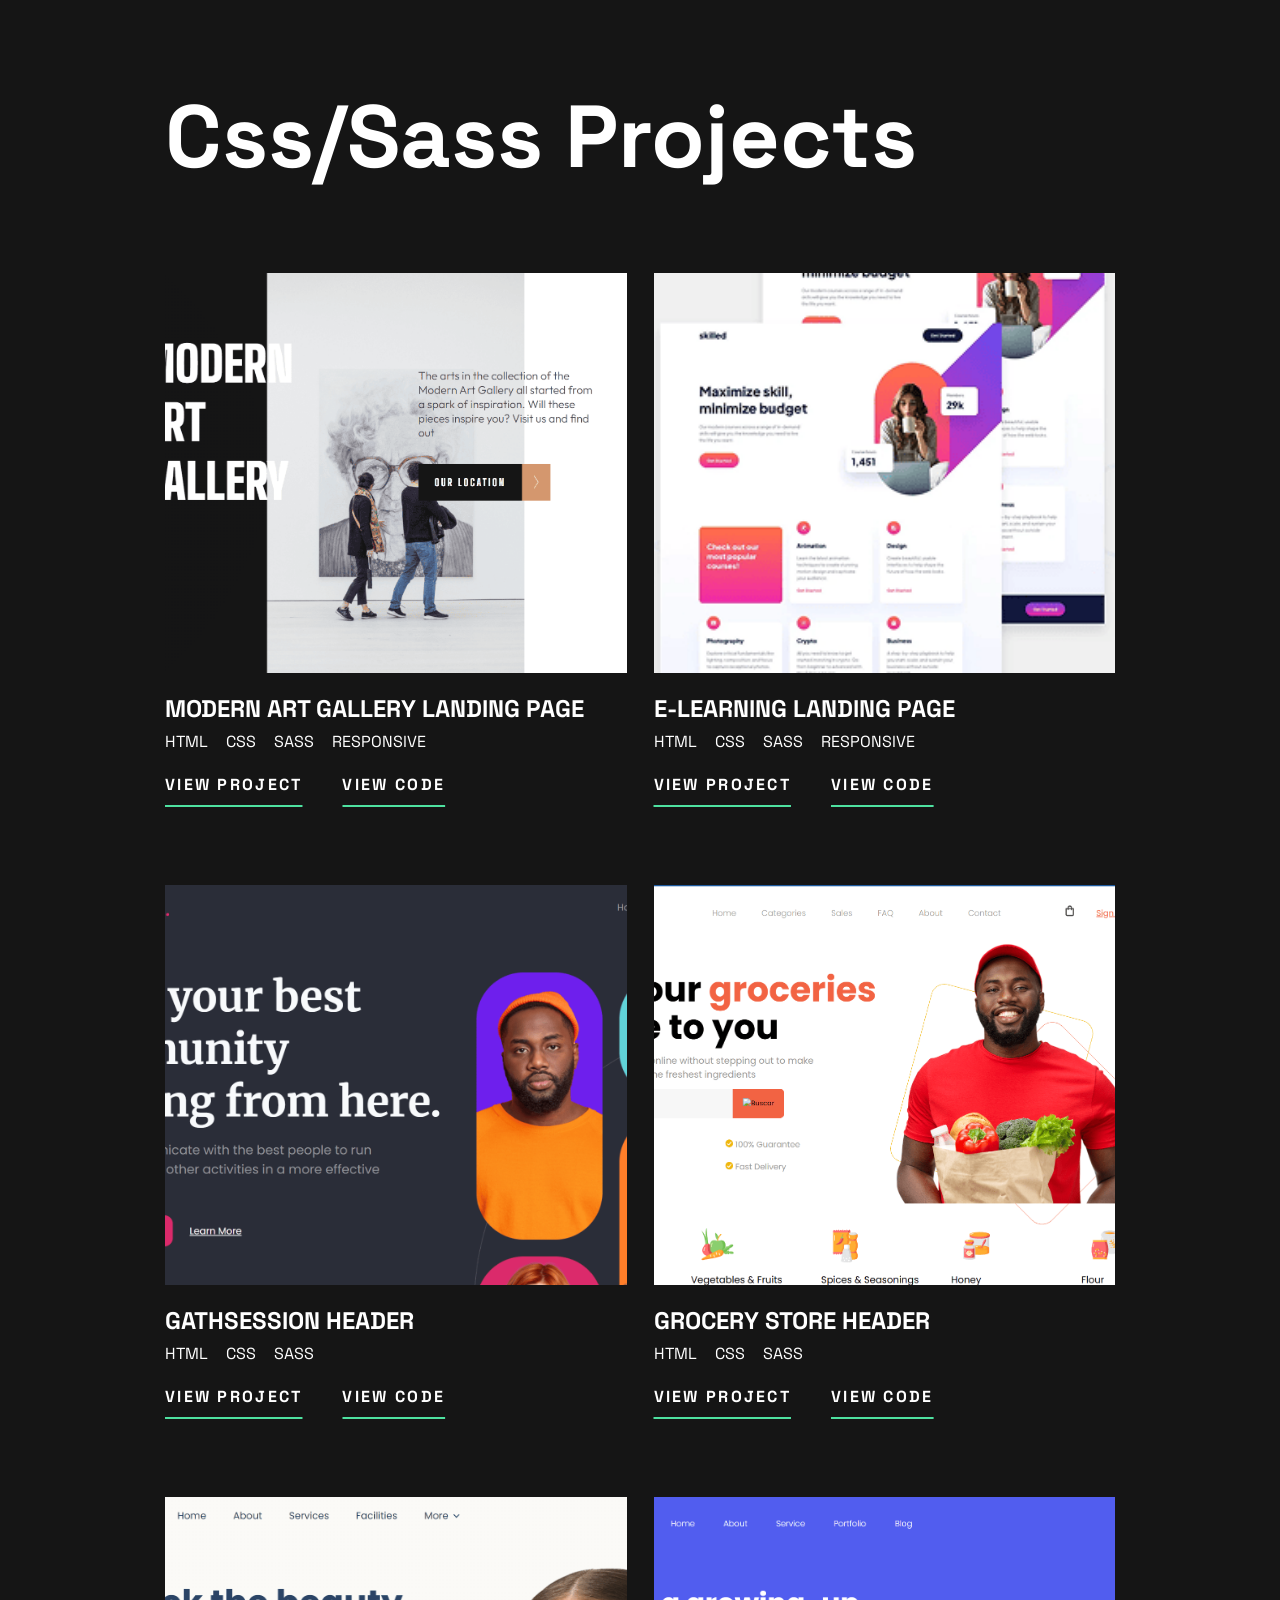
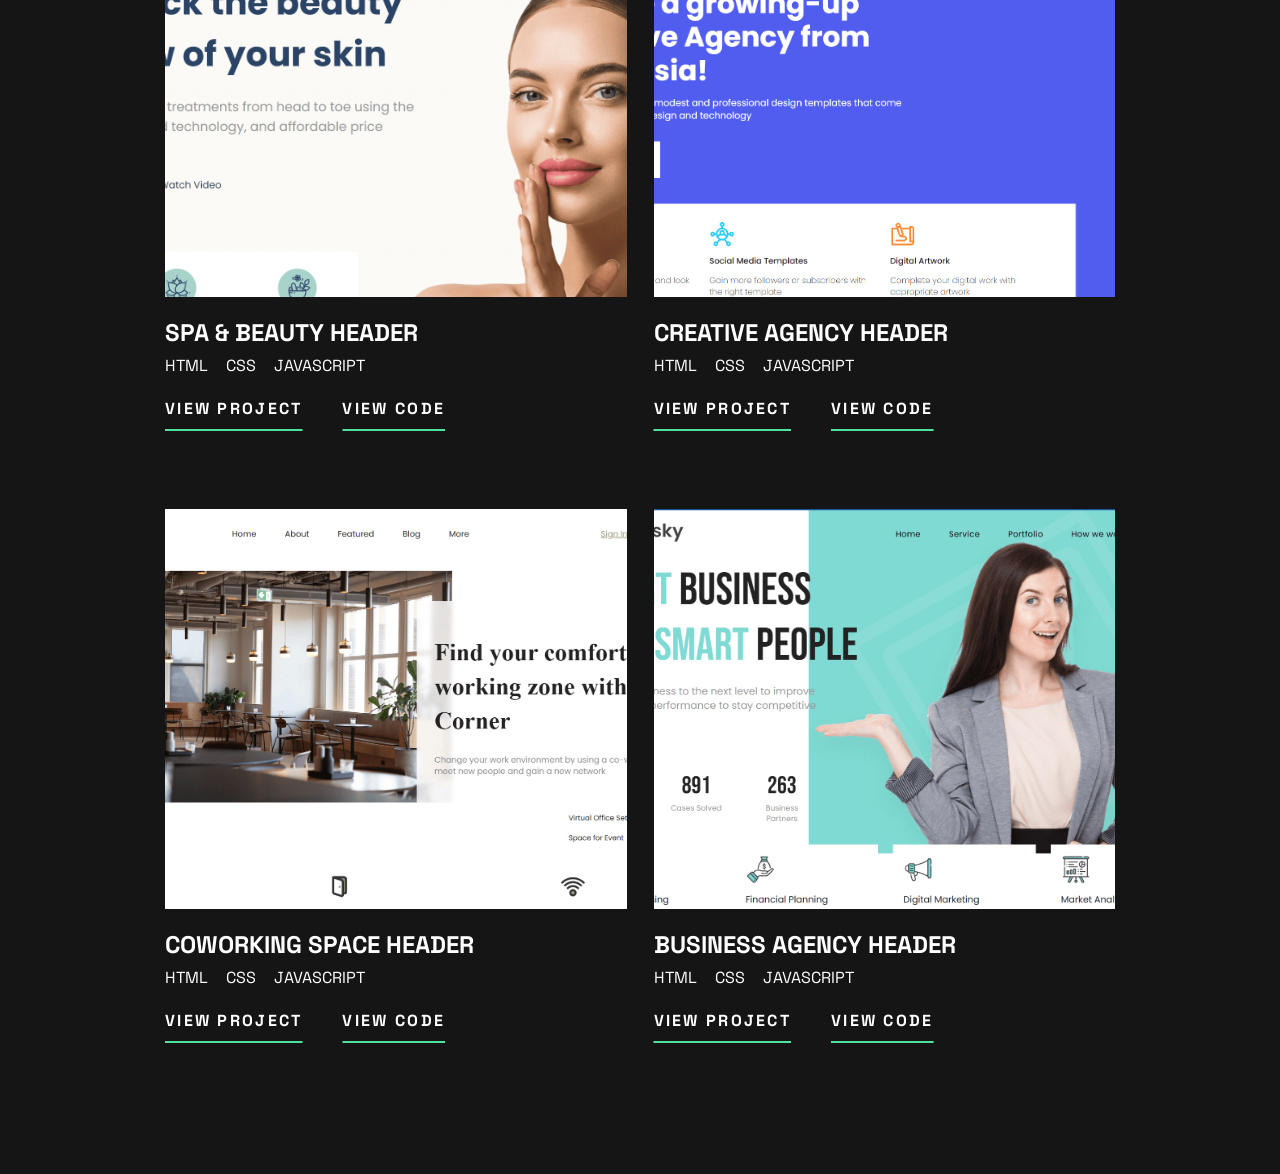
==== css-lab/index.html @ 322d7c34 "Add CSS Lab project index" ====
<!doctype html>
<html class="no-js" lang="">

<head>
  <meta charset="utf-8">
  <meta name="viewport" content="width=device-width, initial-scale=1">
  <title>CSS Tarea entregable 4 - Portfolio</title>
  <link rel="stylesheet" href="css/style.css">
  <meta name="description" content="">

  <meta property="og:title" content="">
  <meta property="og:type" content="">
  <meta property="og:url" content="">
  <meta property="og:image" content="">

  <link rel="icon" href="/favicon.ico" sizes="any">
  <link rel="icon" href="/icon.svg" type="image/svg+xml">
  <link rel="apple-touch-icon" href="icon.png">

  <link rel="manifest" href="site.webmanifest">
  <meta name="theme-color" content="#fafafa">


  <link rel="preconnect" href="https://fonts.googleapis.com">
  <link rel="preconnect" href="https://fonts.gstatic.com" crossorigin>
  <link href="https://fonts.googleapis.com/css2?family=Space+Grotesk:wght@300;400;500;600;700&display=swap" rel="stylesheet"> 

</head>

<body>

  <main>

    <section class="projects">
      <div class="container">

        <div class="projects__header">
          <h2 class="projects__heading">Css/Sass Projects</h2>
        </div>


        <ul class="projects__list">
          <li class="projects__item">
            <div class="projects__imagecontainer">
              <img class="projects__image" src="img/modern-art-gallery.png" alt="">
              <div class="projects__overlay">
                  <a 
                  class="button" href="https://martirs92.github.io/css-projects/responsive-modern-art-gallery/"   
                  target="_blank"
                  rel="noopener noreferrer">VIEW PROJECT
                </a>                
                <a 
                  class="button" href="https://github.com/MartiRS92/css-projects/tree/main/responsive-modern-art-gallery"   
                  target="_blank"
                  rel="noopener noreferrer">VIEW CODE
                </a>
              </div>
            </div>
            <div class="projects__content">
              <h3 class="projects__title">MODERN ART GALLERY LANDING PAGE</h3>
              <ul class="projects__technologies">
                <li>HTML</li>
                <li>CSS</li>
                <li>SASS</li>
                <li>RESPONSIVE</li>
              </ul>
            </div>
            <div class="projects__links">
                <a 
                  class="button" href="https://martirs92.github.io/css-projects/responsive-modern-art-gallery/"   
                  target="_blank"
                  rel="noopener noreferrer">VIEW PROJECT
                </a>              
                <a 
                  class="button" href="https://github.com/MartiRS92/css-projects/tree/main/responsive-modern-art-gallery"   
                  target="_blank"
                  rel="noopener noreferrer">VIEW CODE
                </a>
            </div>
          </li>

          <li class="projects__item">
            <div class="projects__imagecontainer">
              <img class="projects__image" src="img/e-learning-project.png" alt="">
              <div class="projects__overlay">
                  <a 
                  class="button" href="https://martirs92.github.io/css-projects/responsive-elearning-landing-page/"   
                  target="_blank"
                  rel="noopener noreferrer">VIEW PROJECT
                </a>                <a 
                  class="button" href="https://github.com/MartiRS92/css-projects/tree/main/responsive-elearning-landing-page"   
                  target="_blank"
                  rel="noopener noreferrer">VIEW CODE
                </a>
              </div>
            </div>
            <div class="projects__content">
              <h3 class="projects__title">E-LEARNING LANDING PAGE</h3>
              <ul class="projects__technologies">
                <li>HTML</li>
                <li>CSS</li>
                <li>SASS</li>
                <li>RESPONSIVE</li>
              </ul>
            </div>
            <div class="projects__links">
                <a 
                  class="button" href="https://martirs92.github.io/css-projects/responsive-elearning-landing-page/"   
                  target="_blank"
                  rel="noopener noreferrer">VIEW PROJECT
                </a>              
                <a 
                  class="button" href="https://github.com/MartiRS92/css-projects/tree/main/responsive-elearning-landing-page"   
                  target="_blank"
                  rel="noopener noreferrer">VIEW CODE
                </a>
            </div>
          </li>
                    
          <li class="projects__item">
            <div class="projects__imagecontainer">
              <img class="projects__image" src="img/header-gathsession.png" alt="">
              <div class="projects__overlay">
                  <a 
                  class="button" href="https://martirs92.github.io/css-projects/header-Gathsession/"   
                  target="_blank"
                  rel="noopener noreferrer">VIEW PROJECT
                </a>                <a 
                  class="button" href="https://github.com/MartiRS92/css-projects/tree/main/header-Gathsession"   
                  target="_blank"
                  rel="noopener noreferrer">VIEW CODE
                </a>
              </div>
            </div>
            <div class="projects__content">
              <h3 class="projects__title">GATHSESSION HEADER</h3>
              <ul class="projects__technologies">
                <li>HTML</li>
                <li>CSS</li>
                <li>SASS</li>
              </ul>
            </div>
            <div class="projects__links">
                <a 
                  class="button" href="https://martirs92.github.io/css-projects/header-Gathsession/"   
                  target="_blank"
                  rel="noopener noreferrer">VIEW PROJECT
                </a>              
                <a 
                  class="button" href="https://github.com/MartiRS92/css-projects/tree/main/header-Gathsession"   
                  target="_blank"
                  rel="noopener noreferrer">VIEW CODE
                </a>
            </div>
          </li>
                    
          <li class="projects__item">
            <div class="projects__imagecontainer">
              <img class="projects__image" src="img/grocery-store.png" alt="">
              <div class="projects__overlay">
                  <a 
                  class="button" href="https://martirs92.github.io/css-projects/grocery-store/"   
                  target="_blank"
                  rel="noopener noreferrer">VIEW PROJECT
                </a>                
                <a 
                  class="button" href="https://github.com/MartiRS92/css-projects/tree/main/grocery-store"   
                  target="_blank"
                  rel="noopener noreferrer">VIEW CODE
                </a>
              </div>
            </div>
            <div class="projects__content">
              <h3 class="projects__title">GROCERY STORE HEADER</h3>
              <ul class="projects__technologies">
                <li>HTML</li>
                <li>CSS</li>
                <li>SASS</li>
              </ul>
            </div>
            <div class="projects__links">
                <a 
                  class="button" href="https://martirs92.github.io/css-projects/grocery-store/"   
                  target="_blank"
                  rel="noopener noreferrer">VIEW PROJECT
                </a>              
                <a 
                  class="button" href="https://github.com/MartiRS92/css-projects/tree/main/grocery-store"   
                  target="_blank"
                  rel="noopener noreferrer">VIEW CODE
                </a>
            </div>
          </li>
                    
          <li class="projects__item">
            <div class="projects__imagecontainer">
              <img class="projects__image" src="img/header-spa-beauty.png" alt="">
              <div class="projects__overlay">
                  <a 
                  class="button" href="https://martirs92.github.io/css-projects/header-spa-beauty/"   
                  target="_blank"
                  rel="noopener noreferrer">VIEW PROJECT
                </a>                
                <a 
                  class="button" href="https://github.com/MartiRS92/css-projects/tree/main/header-spa-beauty"   
                  target="_blank"
                  rel="noopener noreferrer">VIEW CODE
                </a>
              </div>
            </div>
            <div class="projects__content">
              <h3 class="projects__title">SPA & BEAUTY HEADER</h3>
              <ul class="projects__technologies">
                <li>HTML</li>
                <li>CSS</li>
                <li>JAVASCRIPT</li>
              </ul>
            </div>
            <div class="projects__links">
                <a 
                  class="button" href="https://martirs92.github.io/css-projects/header-spa-beauty/"   
                  target="_blank"
                  rel="noopener noreferrer">VIEW PROJECT
                </a>              
                <a 
                  class="button" href="https://github.com/MartiRS92/css-projects/tree/main/header-spa-beauty"   
                  target="_blank"
                  rel="noopener noreferrer">VIEW CODE
                </a>
            </div>
          </li>

          <li class="projects__item">
            <div class="projects__imagecontainer">
              <img class="projects__image" src="img/creative-agency.png" alt="">
              <div class="projects__overlay">
                  <a 
                  class="button" href="https://martirs92.github.io/css-projects/creative-agency/"   
                  target="_blank"
                  rel="noopener noreferrer">VIEW PROJECT
                </a>                
                <a 
                  class="button" href="https://github.com/MartiRS92/css-projects/tree/main/creative-agency"   
                  target="_blank"
                  rel="noopener noreferrer">VIEW CODE
                </a>
              </div>
            </div>
            <div class="projects__content">
              <h3 class="projects__title">CREATIVE AGENCY HEADER</h3>
              <ul class="projects__technologies">
                <li>HTML</li>
                <li>CSS</li>
                <li>JAVASCRIPT</li>
              </ul>
            </div>
            <div class="projects__links">
                <a 
                  class="button" href="https://martirs92.github.io/css-projects/creative-agency/"   
                  target="_blank"
                  rel="noopener noreferrer">VIEW PROJECT
                </a>
                <a 
                  class="button" href="https://github.com/MartiRS92/css-projects/tree/main/creative-agency"   
                  target="_blank"
                  rel="noopener noreferrer">VIEW CODE
                </a>
            </div>
          </li>


          <li class="projects__item">
            <div class="projects__imagecontainer">
              <img class="projects__image" src="img/coworking-space.png" alt="">
              <div class="projects__overlay">
                <a 
                  class="button" href="https://martirs92.github.io/css-projects/coworking-space/"   
                  target="_blank"
                  rel="noopener noreferrer">VIEW PROJECT
                </a>
                <a 
                  class="button" href="https://github.com/MartiRS92/css-projects/tree/main/coworking-space"   
                  target="_blank"
                  rel="noopener noreferrer">VIEW CODE
                </a>
              </div>
            </div>
            <div class="projects__content">
              <h3 class="projects__title">COWORKING SPACE HEADER</h3>
              <ul class="projects__technologies">
                <li>HTML</li>
                <li>CSS</li>
                <li>JAVASCRIPT</li>
              </ul>
            </div>
            <div class="projects__links">
                <a 
                  class="button" href="https://martirs92.github.io/css-projects/coworking-space/"   
                  target="_blank"
                  rel="noopener noreferrer">VIEW PROJECT
                </a>              
                <a 
                  class="button" href="https://github.com/MartiRS92/css-projects/tree/main/coworking-space"   
                  target="_blank"
                  rel="noopener noreferrer">VIEW CODE
                </a>
            </div>
          </li>

          <li class="projects__item">
            <div class="projects__imagecontainer">
              <img class="projects__image" src="img/header-business-agency.png" alt="">
              <div class="projects__overlay">
                <a 
                  class="button" href="https://martirs92.github.io/css-projects/header-business-agency/   
                  target="_blank"
                  rel="noopener noreferrer">VIEW PROJECT
                </a>
                <a 
                  class="button" href="https://github.com/MartiRS92/css-projects/tree/main/header-business-agency"   
                  target="_blank"
                  rel="noopener noreferrer">VIEW CODE
                </a>
              </div>
            </div>
            <div class="projects__content">
              <h3 class="projects__title">BUSINESS AGENCY HEADER</h3>
              <ul class="projects__technologies">
                <li>HTML</li>
                <li>CSS</li>
                <li>JAVASCRIPT</li>
              </ul>
            </div>
            <div class="projects__links">
                <a 
                  class="button" href="https://martirs92.github.io/css-projects/header-business-agency/"   
                  target="_blank"
                  rel="noopener noreferrer">VIEW PROJECT
                </a>              
                <a 
                  class="button" href="https://github.com/MartiRS92/css-projects/tree/main/header-business-agency"   
                  target="_blank"
                  rel="noopener noreferrer">VIEW CODE
                </a>
            </div>
          </li>                   
        </ul>

      </div>
    </section>

  </main>

</body>

</html>
---- css-lab/css/style.css ----
@import url(https://fonts.googleapis.com/css?family=Roboto:400,700);
* {
  padding: 0;
  margin: 0;
  box-sizing: border-box;
}

h1 {
  font-size: 40px;
  font-weight: 700;
}

h3 {
  font-weight: 700;
}

p {
  font-size: 16px;
  font-weight: 500;
  color: #d9d9d9;
}

a,
a:visited {
  color: inherit;
  text-decoration: none;
}

.button {
  display: inline-block;
  padding: 24px 32px;
  color: #FFFFFF;
  background: none;
  font-size: 16px;
  font-weight: 700;
  letter-spacing: 2.29px;
  text-transform: uppercase;
  text-decoration: none;
  display: flex;
  align-items: center;
  justify-content: space-between;
  list-style: none;
  padding: 0;
  color: #FFFFFF;
  text-decoration: underline;
  line-height: 26px;
  text-decoration-color: #4EE1A0;
  text-decoration-thickness: 2px;
  text-underline-offset: 15px;
}
.button:visited {
  color: #FFFFFF;
  text-decoration-color: #4EE1A0;
}
.button:hover {
  color: #4EE1A0;
}

.container {
  width: 100%;
  padding-inline: 16px;
  margin-inline: auto;
  box-sizing: border-box;
}
@media (min-width: 768px) {
  .container {
    padding-inline: 30px;
  }
}
@media (min-width: 1200px) {
  .container {
    padding-inline: 165px;
  }
}

.projects .container {
  padding-block: 80px;
}
.projects__header {
  display: flex;
  align-items: center;
  justify-content: space-between;
  list-style: none;
}
.projects__heading {
  font-size: 40px;
}
.projects__list {
  padding: 0;
  margin: 0;
  list-style: none;
  align-items: center;
  display: grid;
  grid-template-columns: 1fr;
  gap: 40px;
}
.projects__image {
  display: block;
  width: 100%;
  height: 400px;
  object-fit: cover;
}
.projects__overlay {
  display: none;
}
.projects__content {
  padding-block: 20px;
}
.projects__title {
  font-size: 24px;
}
.projects__technologies {
  padding: 0;
  margin: 0;
  list-style: none;
  align-items: center;
  display: flex;
  gap: 18px;
  padding-top: 7px;
}
.projects__links {
  display: flex;
  gap: 40px;
}
@media (min-width: 768px) {
  .projects__list {
    grid-template-columns: repeat(2, 1fr);
    padding-top: 60px;
    gap: 24px;
  }
  .projects__item {
    padding-bottom: 60px;
  }
  .projects__heading {
    font-size: 72px;
    font-weight: 700;
  }
}
@media (min-width: 1200px) {
  .projects__list {
    padding-top: 80px;
    gap: 27px;
  }
  .projects__heading {
    font-size: 88px;
  }
  .projects__imagecontainer {
    position: relative;
    z-index: 0;
    width: 100%;
  }
  .projects__imagecontainer:hover .projects__image {
    filter: brightness(0.25);
    transition: filter 0.3s ease;
  }
  .projects__imagecontainer:hover .projects__overlay {
    display: flex;
  }
  .projects__overlay {
    position: absolute;
    inset: 0;
    z-index: 1;
    display: flex;
    flex-direction: column;
    justify-content: center;
    align-items: center;
    gap: 48px;
    display: none;
  }
}

body {
  overflow-x: hidden;
  font-family: "Space Grotesk", sans-serif;
  color: #FFFFFF;
  background-color: #151515;
}

/*# sourceMappingURL=style.css.map */
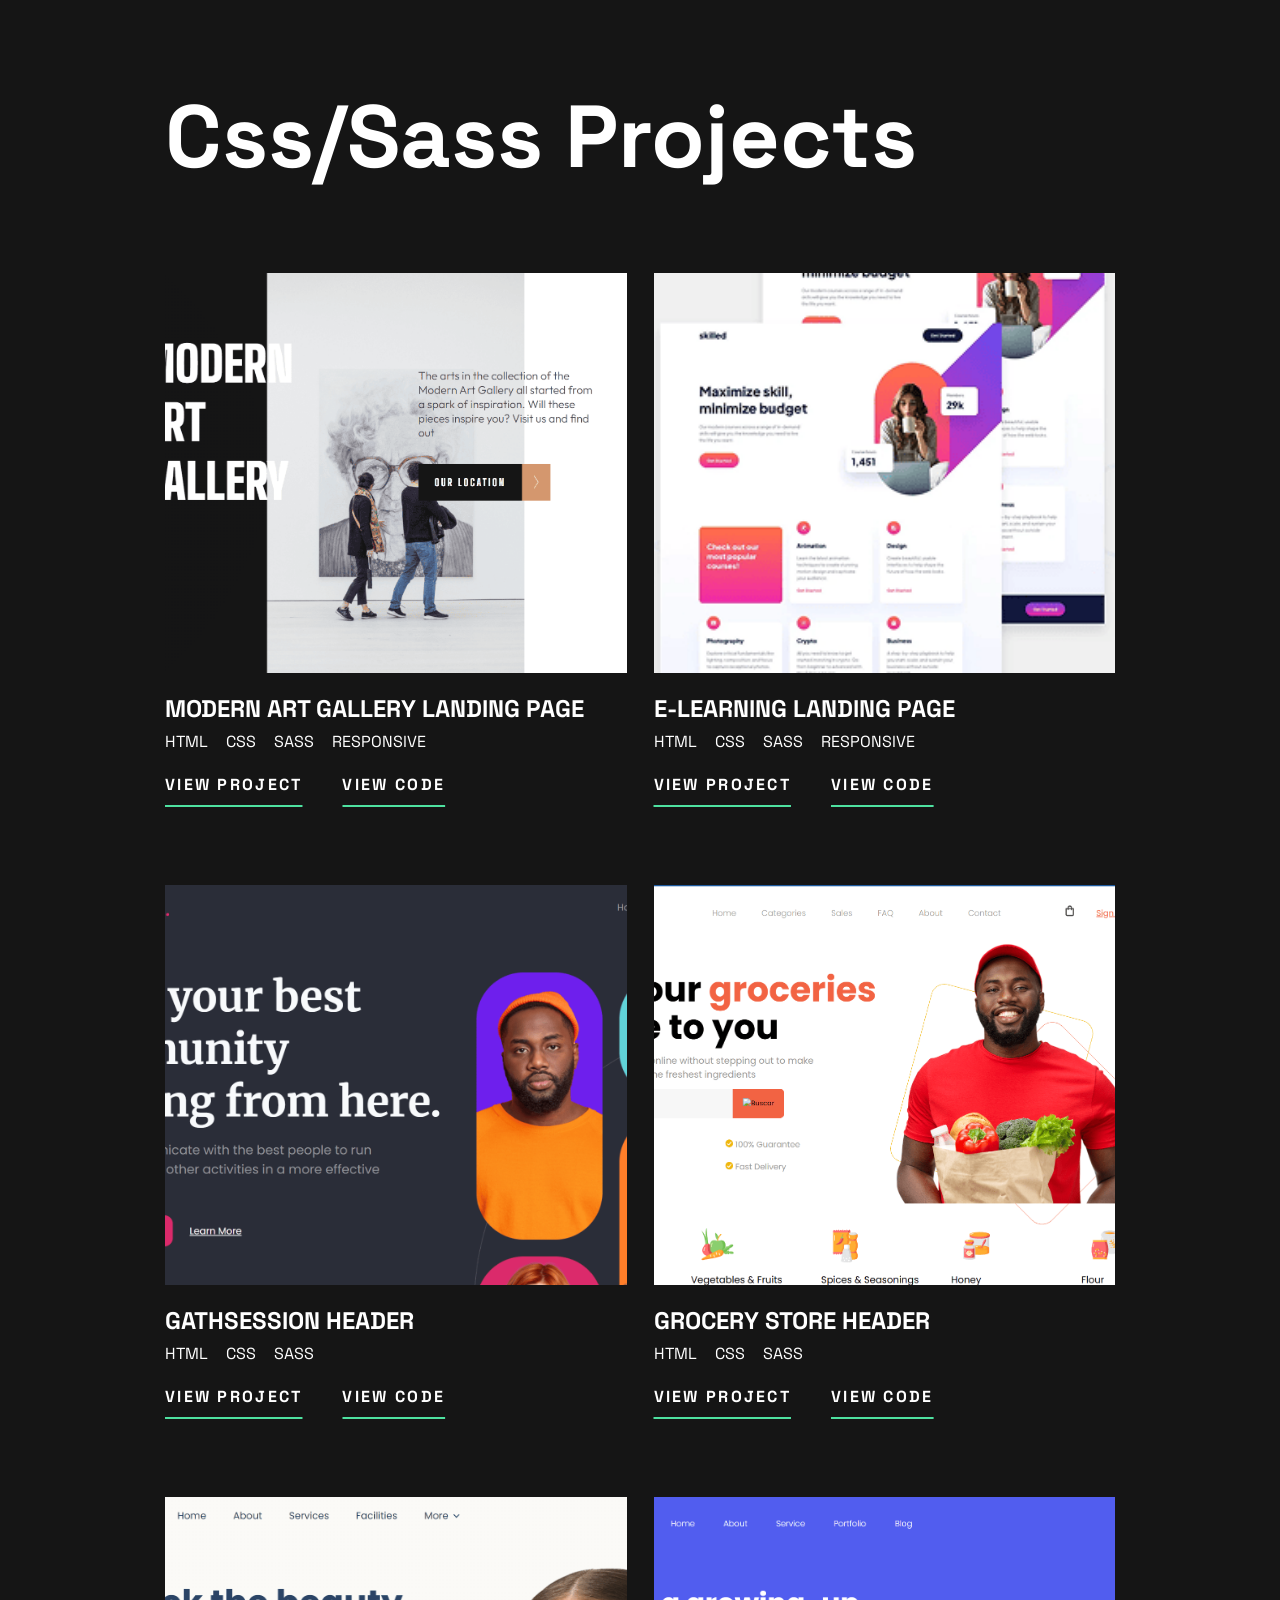
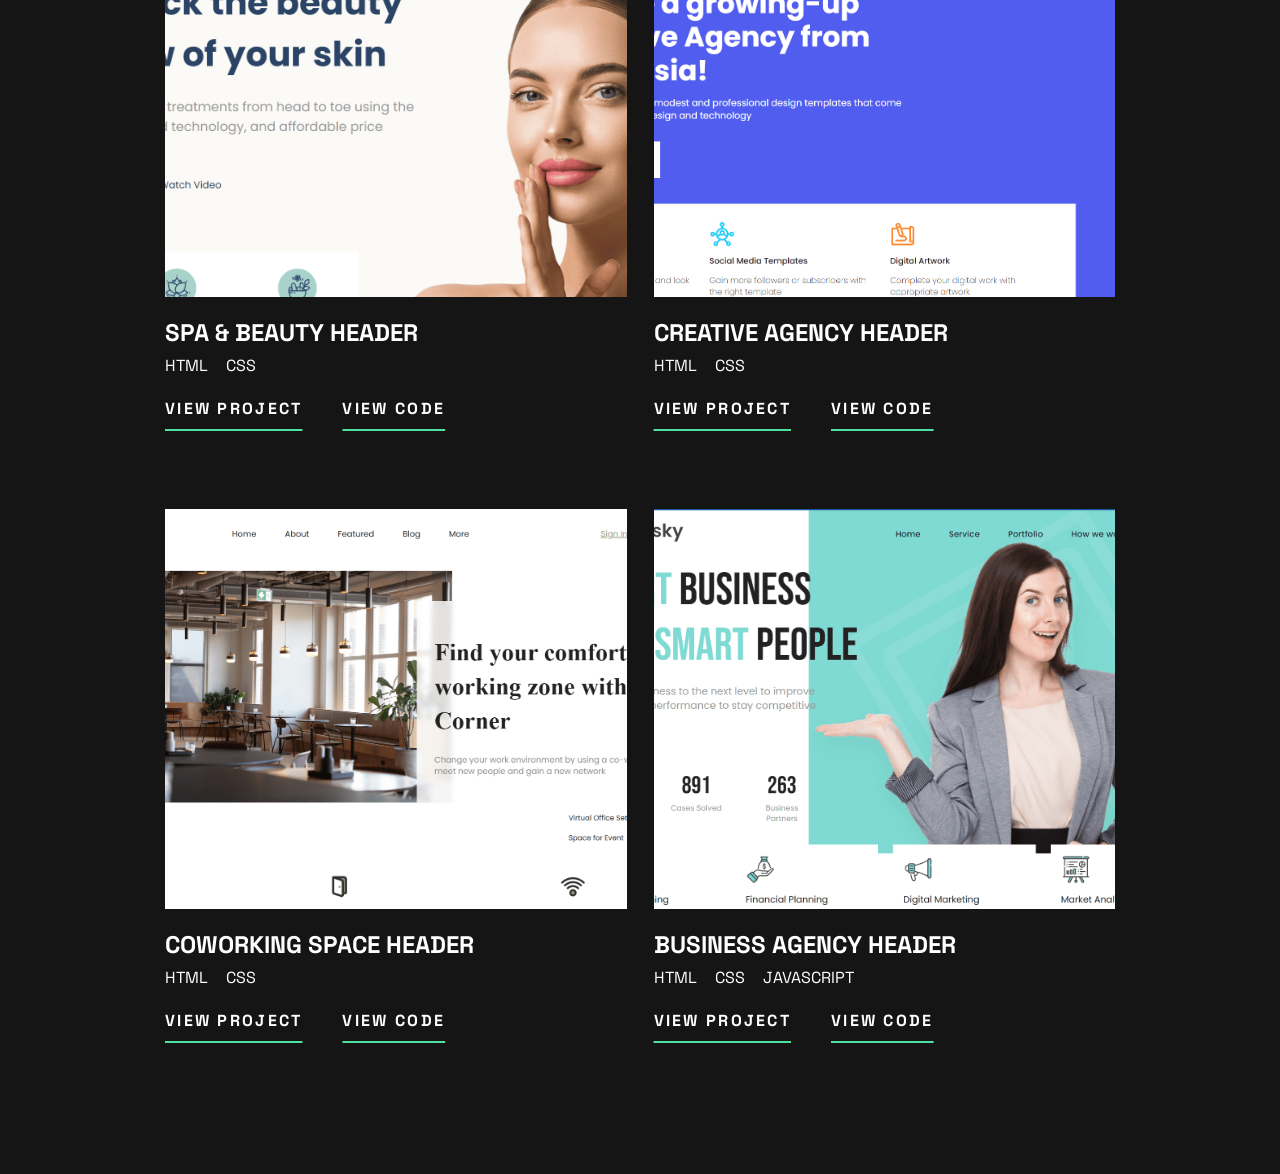
==== commit b1b8b2ee: "Add CSS Lab project index- v2" ====
--- a/css-lab/index.html
+++ b/css-lab/index.html
@@ -4,7 +4,7 @@
 <head>
   <meta charset="utf-8">
   <meta name="viewport" content="width=device-width, initial-scale=1">
-  <title>CSS Tarea entregable 4 - Portfolio</title>
+  <title>CSS Lab - Portfolio</title>
   <link rel="stylesheet" href="css/style.css">
   <meta name="description" content="">
 
@@ -213,7 +213,6 @@
               <ul class="projects__technologies">
                 <li>HTML</li>
                 <li>CSS</li>
-                <li>JAVASCRIPT</li>
               </ul>
             </div>
             <div class="projects__links">
@@ -251,7 +250,6 @@
               <ul class="projects__technologies">
                 <li>HTML</li>
                 <li>CSS</li>
-                <li>JAVASCRIPT</li>
               </ul>
             </div>
             <div class="projects__links">
@@ -290,7 +288,6 @@
               <ul class="projects__technologies">
                 <li>HTML</li>
                 <li>CSS</li>
-                <li>JAVASCRIPT</li>
               </ul>
             </div>
             <div class="projects__links">
